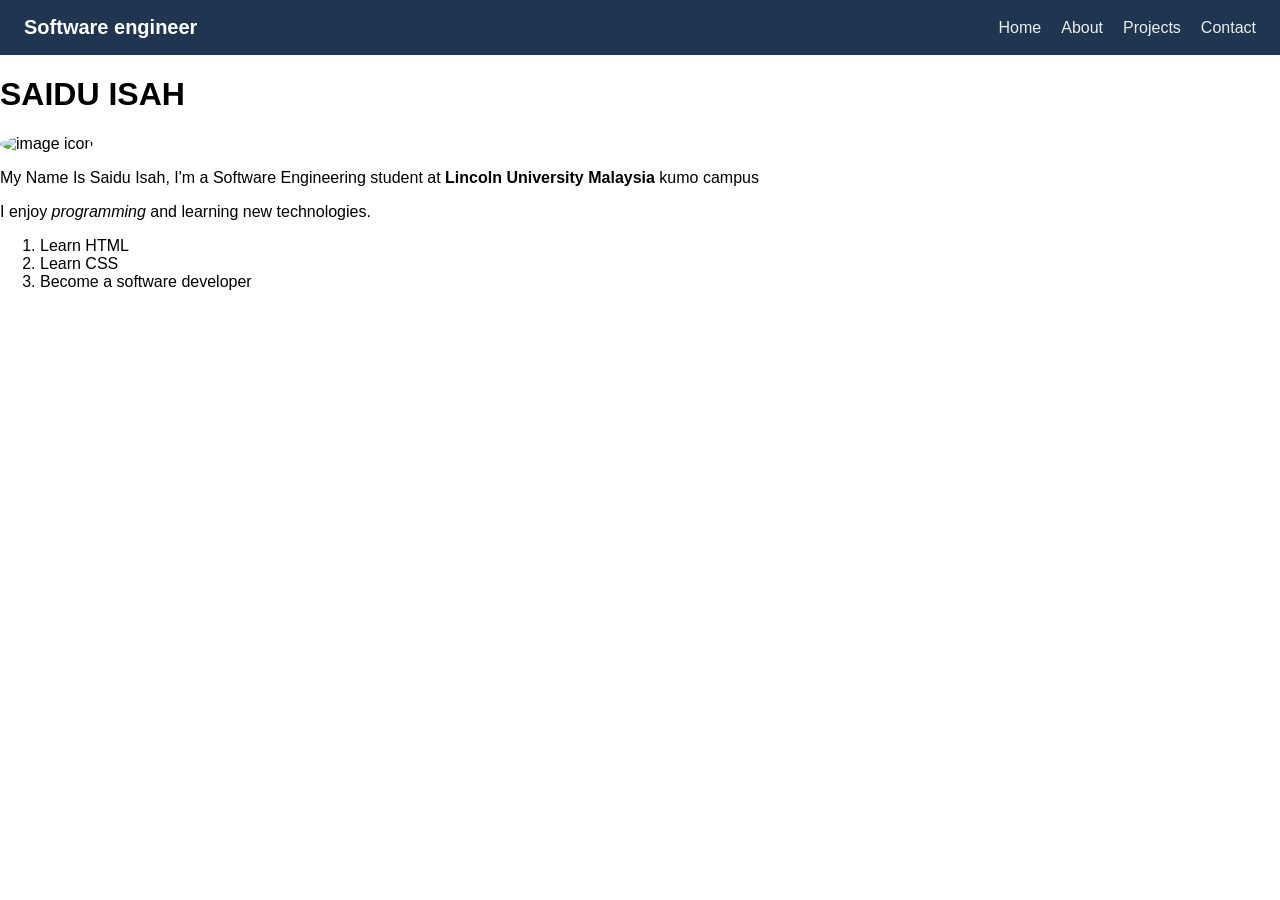
==== about.html @ 4d68d4d7 "Add files via upload" ====
<!DOCTYPE html>
<html lang="en">
<head>
  <meta charset="UTF-8">
  <meta name="viewport" content="width=device-width, initial-scale=1.0">
  <title>About</title>
  <link rel="stylesheet" href="css/style.css" />
</head>
<body>
<nav class="navbar">
  <div class="site-name">Software engineer</div>
    <div class="nav-links">
    <a href="index.html">Home</a>
    <a href="about.html">About</a>
    <a href="projects.html">Projects</a>
    <a href="contact.html">Contact</a>
  </div>
</nav>
<main>
   <h1>SAIDU ISAH</h1>
        <img src="image/image3.jpg" alt="image icon" width="200">
        <p>My Name Is Saidu Isah, I'm a Software Engineering student at <strong>Lincoln University Malaysia</strong> kumo campus</p>
        <p>I enjoy <em>programming</em> and learning new technologies.</p>
        <ol>
            <li>Learn HTML</li>
            <li>Learn CSS</li>
            <li>Become a software developer</li>
        </ol>
</main>
</body>
</html>
---- css/style.css ----
*{
  box-sizing: border-box;
}
body{
  font-family: Arial, Helvetica, sans-serif;
  background-color: white;
  margin: 0px;
}
.card{
  display:inline-block;
  width: 220px;
  border: 1px solid #000000;
  padding: 16px;
  margin: 10px;
  border-radius: 10px;
  background-color: #fefdff;
  color: #000000;
}

#cards{
  display: flex;
  align-items: stretch;
  flex-wrap: wrap;
}

.navbar{
    display: flex;
    justify-content: space-between;
    align-items: center;
    padding: 16px 24px;
    background-color: #1f3550;
}
.nav-links{
    display: flex; 
    gap: 20px;
}
.nav-links a {
color: #eceeed;
text-decoration: none;
}
.site-name{
    color: #ffffff;
    font-weight: bold;
    font-size: 20px;

}
.top-name{
  text-align: center;
  margin-bottom: 30px;
}
img{
  border-radius: 100%;
}

.contact-form{
  max-width: 600px;
  margin: 0 auto;
 display: flex;
 flex-direction: column;
 gap: 15px;
}


.form-group{
  display: flex;
  flex-direction: column;
  gap: 6px;
}

.form-group input,
.form-group textarea{
width: 100%;
padding: 28px;
font-size: 16px;
border: 1px solid #ccc;
border-radius: 6px;
}
.contact-form button{
  width: fit-content;
  padding: 10px 25px;
  border: none;
  border-radius: 6px;
  cursor: pointer;
  background-color: rgb(31, 53, 80);
  color: #ccc;
  font-weight: bold;
}

.gallery{
    display: grid;
    grid-template-columns: repeat(3, 1fr);
    gap: 16px;
}
.gallery-item img{
    width: 100px;
    height: auto;
    border-radius: 16px;
    display: block;
}
@media (max-width: 600px) { 
.gallery { 
grid-template-columns: 1fr; 
} 
}
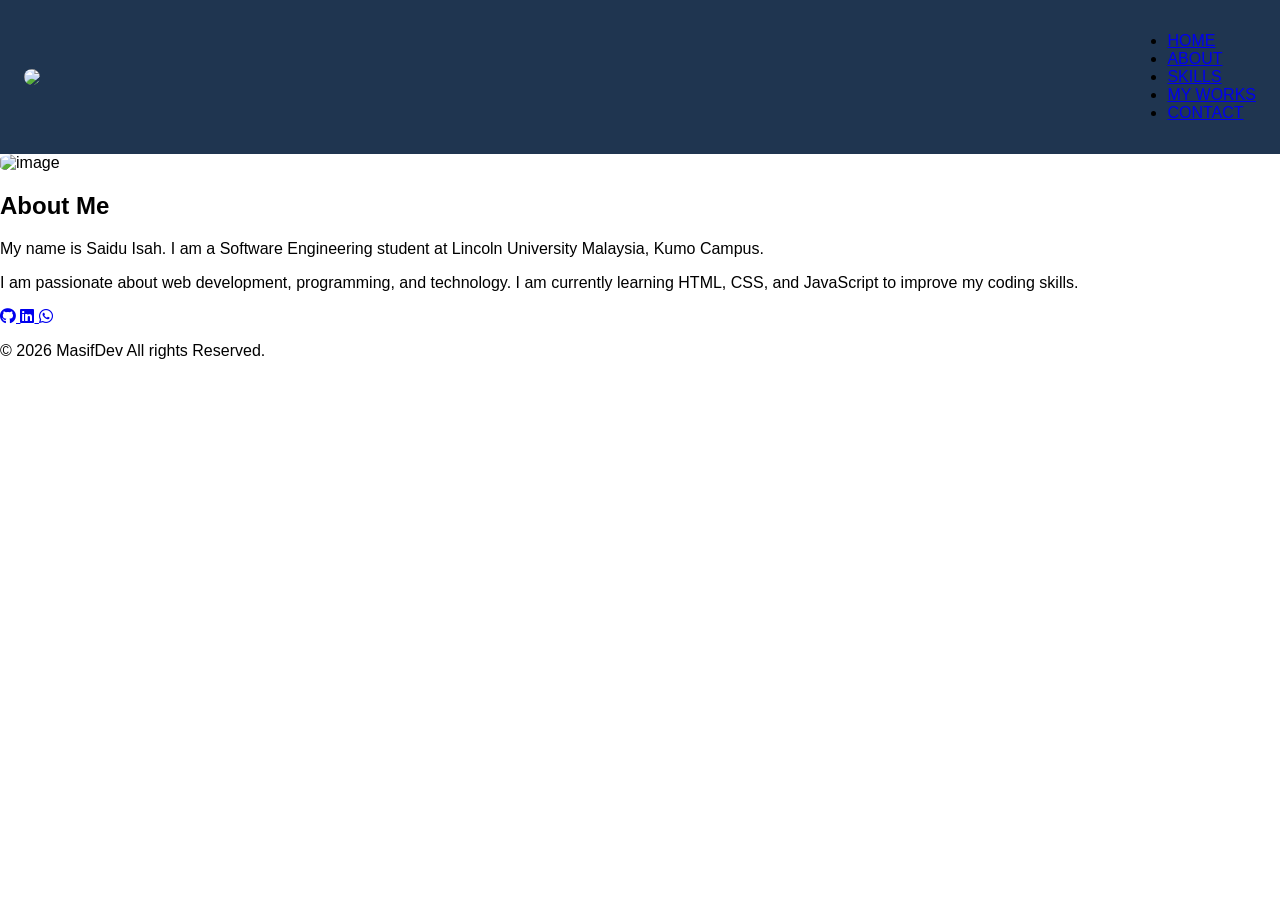
==== commit d115c839: "Revamp about.html with new layout and content Updated the structure and content of the about page wi" ====
--- a/about.html
+++ b/about.html
@@ -1,31 +1,64 @@
 <!DOCTYPE html>
 <html lang="en">
 <head>
-  <meta charset="UTF-8">
-  <meta name="viewport" content="width=device-width, initial-scale=1.0">
-  <title>About</title>
-  <link rel="stylesheet" href="css/style.css" />
+    <meta charset="UTF-8">
+    <meta name="viewport" content="width=device-width, initial-scale=1.0">
+    <title>About</title>
+    <link rel="stylesheet" href="/css/style.css">
+    <link rel="stylesheet"
+      href="https://cdnjs.cloudflare.com/ajax/libs/font-awesome/6.5.2/css/all.min.css">
 </head>
 <body>
-<nav class="navbar">
-  <div class="site-name">Software engineer</div>
-    <div class="nav-links">
-    <a href="index.html">Home</a>
-    <a href="about.html">About</a>
-    <a href="projects.html">Projects</a>
-    <a href="contact.html">Contact</a>
-  </div>
-</nav>
-<main>
-   <h1>SAIDU ISAH</h1>
-        <img src="image/image3.jpg" alt="image icon" width="200">
-        <p>My Name Is Saidu Isah, I'm a Software Engineering student at <strong>Lincoln University Malaysia</strong> kumo campus</p>
-        <p>I enjoy <em>programming</em> and learning new technologies.</p>
-        <ol>
-            <li>Learn HTML</li>
-            <li>Learn CSS</li>
-            <li>Become a software developer</li>
-        </ol>
-</main>
+     <div class="about">
+        <div class="navbar">
+            <img src="/Image/logo.png" class="logo">
+
+            <ul>
+                <li><a href="index.html">HOME</a></li>
+                <li><a href="about.html">ABOUT</a></li>
+                <li><a href="skills.html">SKILLS</a></li>
+                <li><a href="projects.html">MY WORKS</a></li>
+                <li><a href="contact.html">CONTACT</a></li>
+            </ul>
+        </div>
+
+        <section class="about-section">  <img src="/Image/Passport.jpeg" alt="image" style="
+    height: 90px;
+    border-radius: 30%;
+    
+    ">
+    <h1>About Me</h1>
+  
+
+    <p>
+        My name is Saidu Isah. I am a Software Engineering
+        student at Lincoln University Malaysia, Kumo Campus.
+    </p>
+
+    <p>
+        I am passionate about web development, programming,
+        and technology. I am currently learning HTML, CSS,
+        and JavaScript to improve my coding skills.
+    </p>
+
+    <div class="social-icons">
+        <a href="https://github.com/" target="_blank">
+            <i class="fa-brands fa-github"></i>
+        </a>
+
+        <a href="https://linkedin.com/" target="_blank">
+            <i class="fa-brands fa-linkedin"></i>
+        </a>
+
+        <a href="https://wa.me/2348012345678" target="_blank">
+            <i class="fa-brands fa-whatsapp"></i>
+        </a>
+    </div>
+</section>
+
+<footer>
+    <p>&copy; 2026 MasifDev All rights Reserved.</p>
+</footer>
+
 </body>
-</html>+</html>
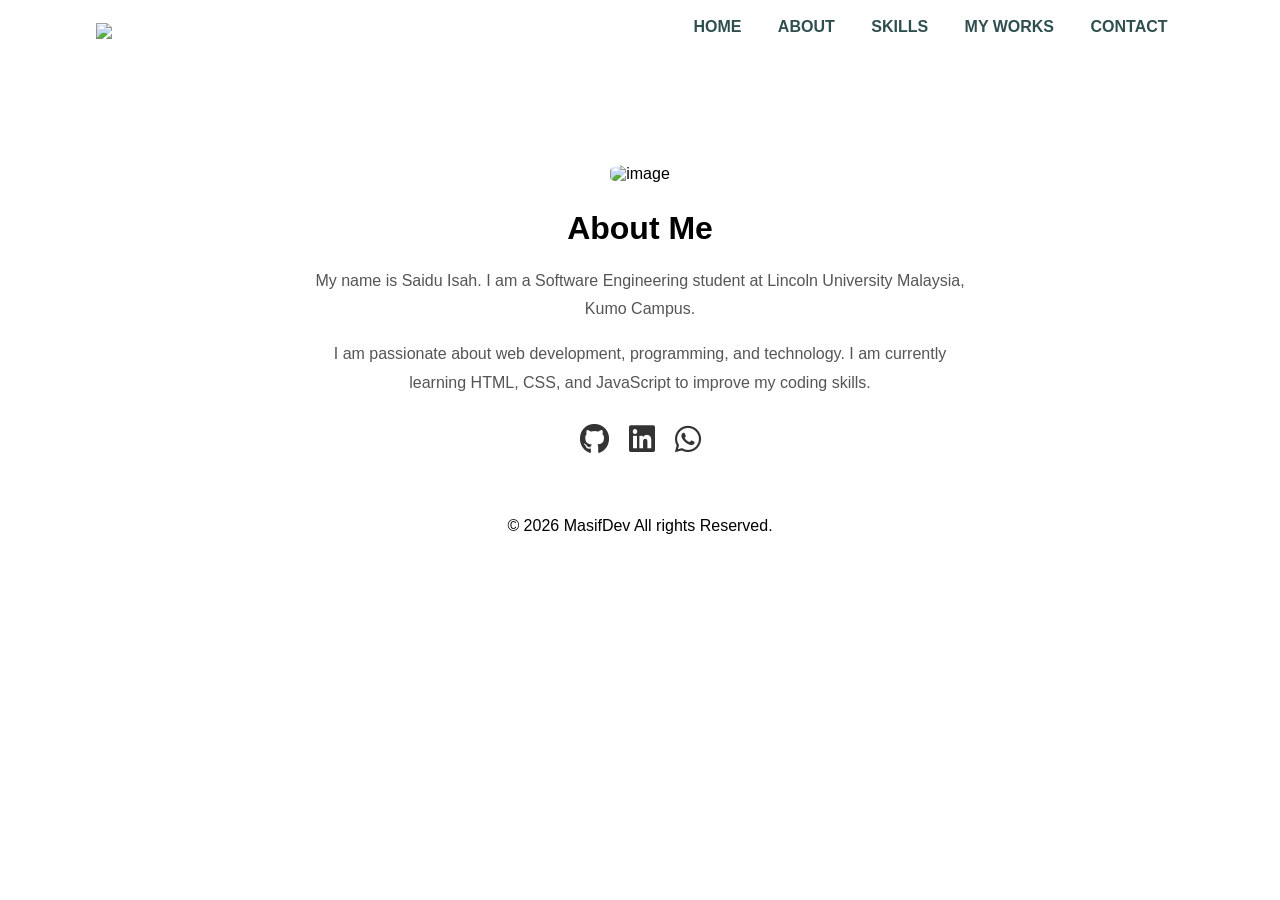
==== commit 13e0cb2c: "Update about.html" ====
--- a/about.html
+++ b/about.html
@@ -11,7 +11,7 @@
 <body>
      <div class="about">
         <div class="navbar">
-            <img src="/Image/logo.png" class="logo">
+            <img src="Image/logo.png" class="logo">
 
             <ul>
                 <li><a href="index.html">HOME</a></li>
@@ -22,7 +22,7 @@
             </ul>
         </div>
 
-        <section class="about-section">  <img src="/Image/Passport.jpeg" alt="image" style="
+        <section class="about-section">  <img src="Image/Passport.jpeg" alt="image" style="
     height: 90px;
     border-radius: 30%;
     
@@ -50,7 +50,7 @@
             <i class="fa-brands fa-linkedin"></i>
         </a>
 
-        <a href="https://wa.me/2348012345678" target="_blank">
+        <a href="https://wa.me/2349063900844" target="_blank">
             <i class="fa-brands fa-whatsapp"></i>
         </a>
     </div>
--- a/css/style.css
+++ b/css/style.css
@@ -1,104 +1,255 @@
 *{
-  box-sizing: border-box;
-}
-body{
-  font-family: Arial, Helvetica, sans-serif;
-  background-color: white;
-  margin: 0px;
-}
+    box-sizing: border-box;
+}
+.main{
+    width: 100%;
+    background-position: center;
+    background-size: cover;
+    height: 100vh;
+    position: relative;
+    font-family:sans-serif;
+} 
+
+.navbar{
+    width: 86%;
+    display: flex;
+    margin: auto;
+    padding: 15px 0;
+    align-items: center;
+    justify-content: space-between;
+}
+
+.navbar .logo{
+    height: 67px;
+}
+
+ul{
+    margin-top: -4%;
+}
+
+ul li{
+    list-style: none;
+    display: inline-block;
+    padding: 10px 16px;
+}
+
+ul li a{
+    font-size: 16px;
+    font-weight: bold;
+    text-decoration: none;
+    color: darkslategray;
+    margin-top: -3%;
+    transition: .4s ease;
+}
+
+ul li a:hover{
+    color: rgb(230,104,59);
+}
+
+.info{
+    margin-left: 7%;
+    margin-top: 6%;
+}
+
+.info h1{
+    font-size: 65px;
+    color: rgb(36,32,30);
+}
+
+.info h3{
+    font-size: 18px;
+    letter-spacing: 1px;
+    line-height: 24px;
+}
+
+.info span{
+    color: rgb(230,104,59);
+}
+.info a{
+    text-decoration: none;
+    color: #fff;
+    background-color: rgb(36,32,30);
+    margin: 26px 0;
+    padding: 10px 18px;
+    border-radius: 10px;
+    display: inline-block;
+    transition: .4s ease;
+    font-weight: bold;
+}
+
+.info a:hover{
+    background: rgb(230,104,59);
+}
+
+.image{
+    width: 30%;
+    height: 60%;
+    position: absolute;
+    right: 100px;
+    bottom: 0;
+}
+
+.image img{
+    position: absolute;
+    height: 140%;
+    left: 40%;
+    transform: translate(-55%);
+    bottom: 0;
+    transition: left 2s ease;
+}
+
+.image:hover .girl{
+    left: 85%;
+}
+
+.icons a{
+    text-decoration: none;
+    color: #000;
+}
+.icons ion-icon{
+    margin-left: 7%;
+    color: #000;
+    margin-right: -60px;
+    font-size: 40px;
+    transition: .4s ease;
+}
+
+.icons ion-icon:hover{
+    color: rgb(59,174,209);
+}
+
+
+.contact-section {
+    max-width: 500px;
+    margin: 40px auto;
+}
+
+.contact-section form {
+    display: flex;
+    flex-direction: column;
+    gap: 15px;
+}
+
+.contact-section input,
+.contact-section textarea {
+    padding: 12px;
+    border: 1px solid #ccc;
+    border-radius: 5px;
+    font-size: 16px;
+}
+
+.contact-section textarea {
+    height: 120px;
+    resize: vertical;
+}
+
+.contact-section button {
+    padding: 12px;
+    background: #333;
+    color: white;
+    border: none;
+    border-radius: 5px;
+    cursor: pointer;
+}
+
+.contact-section button:hover {
+    background: #555;
+}
+
+.social-icons {
+    display: flex;
+    gap: 20px;
+    margin-top: 25px;
+}
+
+.social-icons a {
+    font-size: 28px;
+    color: #333;
+    text-decoration: none;
+}
+
+.about-section {
+    max-width: 700px;
+    margin: 40px auto;
+    text-align: center;
+    padding: 20px;
+}
+
+.about-section h1 {
+    font-size: 32px;
+    margin-bottom: 20px;
+}
+
+.about-section p {
+    font-size: 16px;
+    line-height: 1.8;
+    color: #555;
+    margin-bottom: 15px;
+}
+
+.social-icons {
+    display: flex;
+    justify-content: center;
+    gap: 20px;
+    margin-top: 25px;
+}
+
+.social-icons a {
+    font-size: 30px;
+    color: #333;
+    text-decoration: none;
+}
+
+.social-icons a:hover {
+    color: #25D366;
+}
+
+.skills, .project-body, .about{
+    font-family: Arial, Helvetica, sans-serif;
+}
+
 .card{
   display:inline-block;
   width: 220px;
-  border: 1px solid #000000;
+  border: 1px solid #ccc;
   padding: 16px;
   margin: 10px;
   border-radius: 10px;
-  background-color: #fefdff;
+  background-color: #ffffff;
   color: #000000;
-}
-
+  transition: 0.3s;
+  margin-bottom: 20%;
+}
+
+.card:hover{
+    transform: translateY(-8px);
+    box-shadow: 0 8px 20px rgba(0, 0, 0, 0.15);
+
+}
 #cards{
   display: flex;
   align-items: stretch;
   flex-wrap: wrap;
-}
-
-.navbar{
-    display: flex;
-    justify-content: space-between;
-    align-items: center;
-    padding: 16px 24px;
-    background-color: #1f3550;
-}
-.nav-links{
-    display: flex; 
-    gap: 20px;
-}
-.nav-links a {
-color: #eceeed;
-text-decoration: none;
-}
-.site-name{
-    color: #ffffff;
-    font-weight: bold;
-    font-size: 20px;
-
-}
-.top-name{
-  text-align: center;
-  margin-bottom: 30px;
-}
-img{
-  border-radius: 100%;
-}
-
-.contact-form{
-  max-width: 600px;
-  margin: 0 auto;
- display: flex;
- flex-direction: column;
- gap: 15px;
-}
-
-
-.form-group{
-  display: flex;
-  flex-direction: column;
-  gap: 6px;
-}
-
-.form-group input,
-.form-group textarea{
-width: 100%;
-padding: 28px;
-font-size: 16px;
-border: 1px solid #ccc;
-border-radius: 6px;
-}
-.contact-form button{
-  width: fit-content;
-  padding: 10px 25px;
-  border: none;
-  border-radius: 6px;
-  cursor: pointer;
-  background-color: rgb(31, 53, 80);
-  color: #ccc;
-  font-weight: bold;
-}
+  margin-top: 8%;
+  margin-left: 21%;
+}
+
+footer{
+    text-align: center;
+    font-family: Arial, Helvetica, sans-serif;
+}
+
+
 
 .gallery{
     display: grid;
-    grid-template-columns: repeat(3, 1fr);
-    gap: 16px;
+    grid-template-columns: repeat(2, 1fr);
+    gap: 126px;
 }
 .gallery-item img{
-    width: 100px;
+    width: 500px;
     height: auto;
     border-radius: 16px;
     display: block;
-}
-@media (max-width: 600px) { 
-.gallery { 
-grid-template-columns: 1fr; 
-} 
-} +    border-radius: 7px;
+}
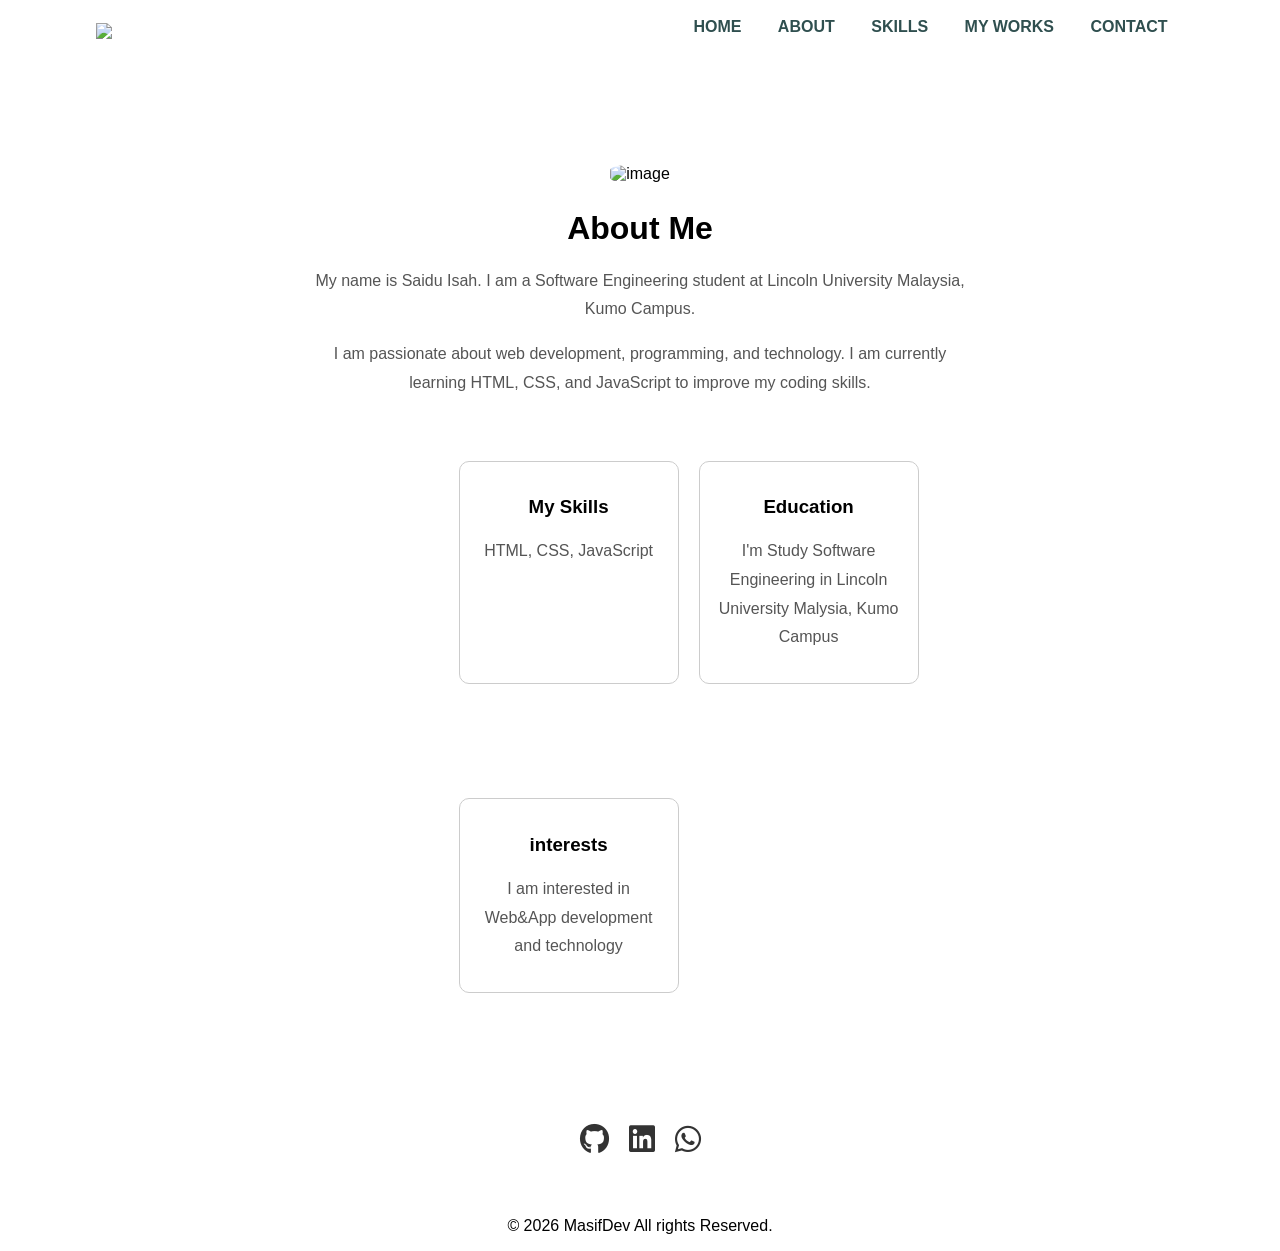
==== commit 41e6201f: "Enhance about.html with skills and education sections Added a skills section with details about skil" ====
--- a/about.html
+++ b/about.html
@@ -4,7 +4,7 @@
     <meta charset="UTF-8">
     <meta name="viewport" content="width=device-width, initial-scale=1.0">
     <title>About</title>
-    <link rel="stylesheet" href="/css/style.css">
+    <link rel="stylesheet" href="css/style.css">
     <link rel="stylesheet"
       href="https://cdnjs.cloudflare.com/ajax/libs/font-awesome/6.5.2/css/all.min.css">
 </head>
@@ -41,6 +41,29 @@
         and JavaScript to improve my coding skills.
     </p>
 
+
+
+    <section id="cards">
+            <div class="card">
+   <h3> My Skills</h3>
+         <p>HTML, CSS, JavaScript</p>
+      </div>
+     <div class="card">
+                <h3>Education</h3>
+       <p>I'm Study Software Engineering in Lincoln University Malysia, Kumo Campus</p>
+      </div>
+            <div class="card">
+                <h3>interests</h3>
+         <p>I am interested in Web&App development and technology</p>
+            </div>
+
+        </section>
+
+
+
+
+
+            
     <div class="social-icons">
         <a href="https://github.com/" target="_blank">
             <i class="fa-brands fa-github"></i>
@@ -55,6 +78,7 @@
         </a>
     </div>
 </section>
+         
 
 <footer>
     <p>&copy; 2026 MasifDev All rights Reserved.</p>
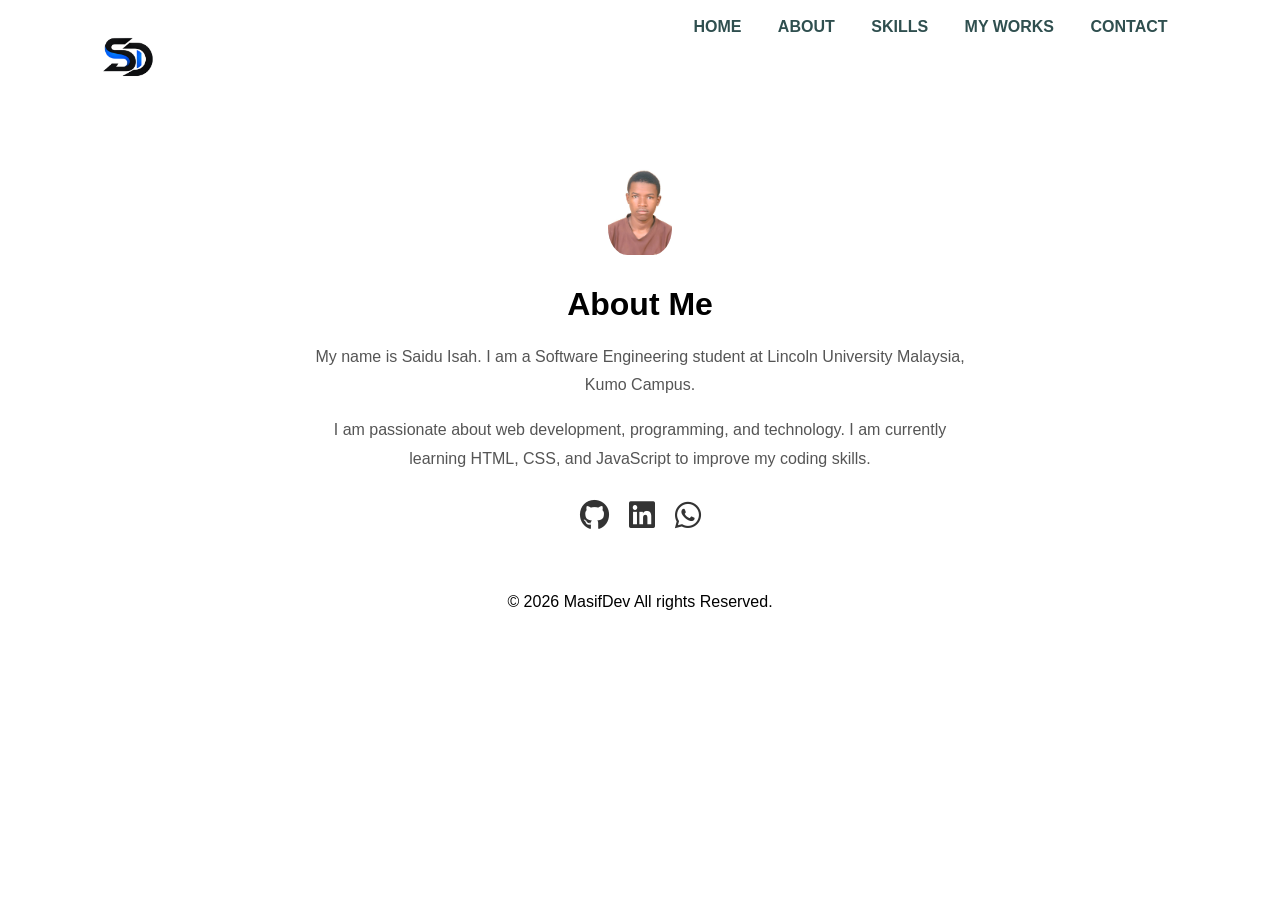
==== commit 261befb4: "Add files via upload" ====
--- a/about.html
+++ b/about.html
@@ -42,28 +42,6 @@
     </p>
 
 
-
-    <section id="cards">
-            <div class="card">
-   <h3> My Skills</h3>
-         <p>HTML, CSS, JavaScript</p>
-      </div>
-     <div class="card">
-                <h3>Education</h3>
-       <p>I'm Study Software Engineering in Lincoln University Malysia, Kumo Campus</p>
-      </div>
-            <div class="card">
-                <h3>interests</h3>
-         <p>I am interested in Web&App development and technology</p>
-            </div>
-
-        </section>
-
-
-
-
-
-            
     <div class="social-icons">
         <a href="https://github.com/" target="_blank">
             <i class="fa-brands fa-github"></i>
@@ -73,16 +51,15 @@
             <i class="fa-brands fa-linkedin"></i>
         </a>
 
-        <a href="https://wa.me/2349063900844" target="_blank">
+        <a href="https://wa.me/2348012345678" target="_blank">
             <i class="fa-brands fa-whatsapp"></i>
         </a>
     </div>
 </section>
-         
 
 <footer>
     <p>&copy; 2026 MasifDev All rights Reserved.</p>
 </footer>
 
 </body>
-</html>
+</html>
--- a/css/style.css
+++ b/css/style.css
@@ -127,7 +127,6 @@
 .contact-section form {
     display: flex;
     flex-direction: column;
-    gap: 15px;
 }
 
 .contact-section input,
@@ -136,6 +135,7 @@
     border: 1px solid #ccc;
     border-radius: 5px;
     font-size: 16px;
+    margin-bottom: 15px;
 }
 
 .contact-section textarea {
@@ -243,8 +243,8 @@
 
 .gallery{
     display: grid;
-    grid-template-columns: repeat(2, 1fr);
-    gap: 126px;
+    grid-template-columns: repeat(3, 1fr);
+    gap: 16px;
 }
 .gallery-item img{
     width: 500px;
@@ -252,4 +252,4 @@
     border-radius: 16px;
     display: block;
     border-radius: 7px;
-}
+}
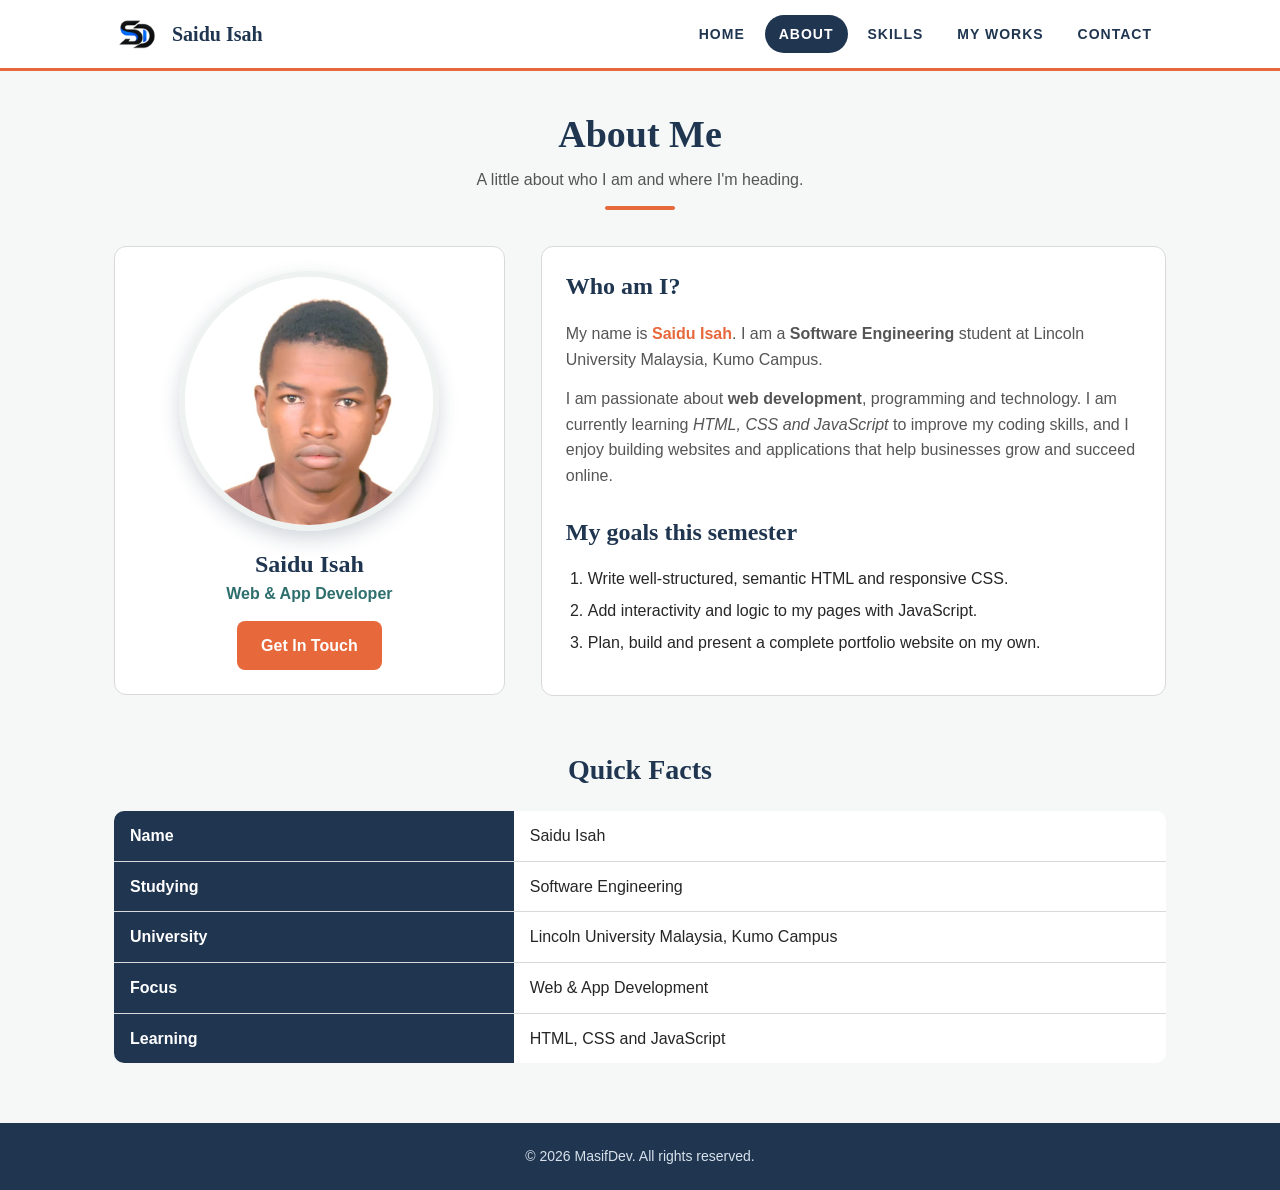
==== commit 41dbf235: "Add files via upload" ====
--- a/about.html
+++ b/about.html
@@ -1,65 +1,77 @@
-<!DOCTYPE html>
-<html lang="en">
-<head>
-    <meta charset="UTF-8">
-    <meta name="viewport" content="width=device-width, initial-scale=1.0">
-    <title>About</title>
-    <link rel="stylesheet" href="css/style.css">
-    <link rel="stylesheet"
-      href="https://cdnjs.cloudflare.com/ajax/libs/font-awesome/6.5.2/css/all.min.css">
-</head>
-<body>
-     <div class="about">
-        <div class="navbar">
-            <img src="Image/logo.png" class="logo">
-
-            <ul>
-                <li><a href="index.html">HOME</a></li>
-                <li><a href="about.html">ABOUT</a></li>
-                <li><a href="skills.html">SKILLS</a></li>
-                <li><a href="projects.html">MY WORKS</a></li>
-                <li><a href="contact.html">CONTACT</a></li>
-            </ul>
-        </div>
-
-        <section class="about-section">  <img src="Image/Passport.jpeg" alt="image" style="
-    height: 90px;
-    border-radius: 30%;
-    
-    ">
-    <h1>About Me</h1>
-  
-
-    <p>
-        My name is Saidu Isah. I am a Software Engineering
-        student at Lincoln University Malaysia, Kumo Campus.
-    </p>
-
-    <p>
-        I am passionate about web development, programming,
-        and technology. I am currently learning HTML, CSS,
-        and JavaScript to improve my coding skills.
-    </p>
-
-
-    <div class="social-icons">
-        <a href="https://github.com/" target="_blank">
-            <i class="fa-brands fa-github"></i>
-        </a>
-
-        <a href="https://linkedin.com/" target="_blank">
-            <i class="fa-brands fa-linkedin"></i>
-        </a>
-
-        <a href="https://wa.me/2348012345678" target="_blank">
-            <i class="fa-brands fa-whatsapp"></i>
-        </a>
-    </div>
-</section>
-
-<footer>
-    <p>&copy; 2026 MasifDev All rights Reserved.</p>
-</footer>
-
-</body>
-</html>+<!DOCTYPE html>
+<html lang="en">
+<head>
+  <meta charset="UTF-8">
+  <meta name="viewport" content="width=device-width, initial-scale=1.0">
+  <title>About | Saidu Isah</title>
+  <link rel="stylesheet" href="css/styles.css">
+</head>
+<body>
+  <header>
+    <nav class="navbar">
+      <a class="site-name" href="index.html">
+        <img src="images/logo.png" alt="SD logo">
+        <span>Saidu Isah</span>
+      </a>
+      <div class="nav-links">
+        <a href="index.html">HOME</a>
+        <a href="about.html" class="active">ABOUT</a>
+        <a href="skills.html">SKILLS</a>
+        <a href="projects.html">MY WORKS</a>
+        <a href="contact.html">CONTACT</a>
+      </div>
+    </nav>
+  </header>
+
+  <main>
+    <section class="page-title">
+      <h1>About Me</h1>
+      <p>A little about who I am and where I'm heading.</p>
+      <div class="accent-line"></div>
+    </section>
+
+    <div class="about-grid">
+      <aside class="card profile-card">
+        <img src="images/passport.jpg" alt="Portrait of Saidu Isah">
+        <h2>Saidu Isah</h2>
+        <p class="role">Web &amp; App Developer</p>
+        <a class="btn" href="contact.html">Get In Touch</a>
+      </aside>
+
+      <article class="card about-text">
+        <h2>Who am I?</h2>
+        <p>
+          My name is <span class="highlight">Saidu Isah</span>. I am a
+          <strong>Software Engineering</strong> student at Lincoln University
+          Malaysia, Kumo Campus.
+        </p>
+        <p>
+          I am passionate about <strong>web development</strong>, programming and
+          technology. I am currently learning <em>HTML, CSS and JavaScript</em>
+          to improve my coding skills, and I enjoy building websites and
+          applications that help businesses grow and succeed online.
+        </p>
+
+        <h2>My goals this semester</h2>
+        <ol class="goals">
+          <li>Write well-structured, semantic HTML and responsive CSS.</li>
+          <li>Add interactivity and logic to my pages with JavaScript.</li>
+          <li>Plan, build and present a complete portfolio website on my own.</li>
+        </ol>
+      </article>
+    </div>
+
+    <h2 class="section-heading">Quick Facts</h2>
+    <table>
+      <tr><th>Name</th><td>Saidu Isah</td></tr>
+      <tr><th>Studying</th><td>Software Engineering</td></tr>
+      <tr><th>University</th><td>Lincoln University Malaysia, Kumo Campus</td></tr>
+      <tr><th>Focus</th><td>Web &amp; App Development</td></tr>
+      <tr><th>Learning</th><td>HTML, CSS and JavaScript</td></tr>
+    </table>
+  </main>
+  <footer>
+    <p>&copy; 2026 MasifDev. All rights reserved.</p>
+  </footer>
+</body>
+</html>
--- a/css/styles.css
+++ b/css/styles.css
@@ -0,0 +1,651 @@
+* {
+  box-sizing: border-box;
+}
+
+body {
+  margin: 0;
+  font-family: 'Segoe UI', Arial, sans-serif;
+  color: #262626;
+  line-height: 1.6;
+  background-color: #f5f8f7;
+}
+
+h1, h2, h3 {
+  font-family: Georgia, serif;
+  color: #1f3550;
+  line-height: 1.25;
+}
+
+a {
+  color: #2e6f6e;
+}
+
+img {
+  max-width: 100%;
+  height: auto;
+}
+
+header {
+  background-color: #ffffff;
+  border-bottom: 3px solid #e6683b;
+}
+
+.navbar {
+  display: flex;
+  flex-wrap: wrap;
+  justify-content: space-between;
+  align-items: center;
+  gap: 12px;
+  max-width: 1100px;
+  margin: 0 auto;
+  padding: 10px 24px;
+}
+
+.site-name {
+  display: flex;
+  align-items: center;
+  gap: 10px;
+  font-family: Georgia, serif;
+  font-weight: bold;
+  font-size: 20px;
+  color: #1f3550;
+  text-decoration: none;
+}
+
+.site-name img {
+  width: 48px;
+  height: 48px;
+  object-fit: contain;
+}
+
+.nav-links {
+  display: flex;
+  flex-wrap: wrap;
+  gap: 6px;
+}
+
+.nav-links a {
+  padding: 8px 14px;
+  border-radius: 20px;
+  font-size: 14px;
+  font-weight: bold;
+  letter-spacing: 1px;
+  text-decoration: none;
+  color: #1f3550;
+  transition: 0.3s;
+}
+
+.nav-links a:hover {
+  background-color: #eef2f1;
+  color: #e6683b;
+}
+
+/* the page you are on */
+.nav-links a.active {
+  background-color: #1f3550;
+  color: #ffffff;
+}
+
+main {
+  max-width: 1100px;
+  margin: 0 auto;
+  padding: 40px 24px 60px;
+}
+
+.page-title {
+  text-align: center;
+  margin-bottom: 36px;
+}
+
+.page-title h1 {
+  margin: 0 0 8px;
+  font-size: 38px;
+}
+
+.page-title p {
+  margin: 0 auto;
+  max-width: 560px;
+  color: #555555;
+}
+
+.page-title .accent-line {
+  width: 70px;
+  height: 4px;
+  margin: 14px auto 0;
+  border-radius: 2px;
+  background-color: #e6683b;
+}
+
+.btn {
+  display: inline-block;
+  padding: 12px 24px;
+  border-radius: 8px;
+  font-weight: bold;
+  text-decoration: none;
+  background-color: #e6683b;
+  color: #ffffff;
+  transition: 0.3s;
+}
+
+.btn:hover {
+  background-color: #c9532a;
+  transform: translateY(-3px);
+}
+
+.btn-outline {
+  background-color: transparent;
+  color: #ffffff;
+  border: 2px solid #ffffff;
+}
+
+.btn-outline:hover {
+  background-color: #ffffff;
+  color: #1f3550;
+}
+
+.hero {
+  background-color: #1f3550;
+  color: #ffffff;
+}
+
+.hero-inner {
+  display: grid;
+  grid-template-columns: 1.3fr 1fr;
+  align-items: center;
+  gap: 40px;
+  max-width: 1100px;
+  margin: 0 auto;
+  padding: 70px 24px;
+}
+
+.hero .hello {
+  margin: 0;
+  font-size: 20px;
+  color: #ffffff;
+  font-family: 'Segoe UI', Arial, sans-serif;
+}
+
+.hero .hello span {
+  color: #ff9d78;
+  font-weight: bold;
+}
+
+.hero h1 {
+  margin: 8px 0 16px;
+  font-size: 56px;
+  letter-spacing: 1px;
+  color: #ffffff;
+}
+
+.hero h1 span {
+  color: #ff9d78;
+}
+
+.hero .tagline {
+  margin: 0 0 12px;
+  color: #d9e2ec;
+}
+
+.hero-buttons {
+  display: flex;
+  flex-wrap: wrap;
+  gap: 14px;
+  margin-top: 26px;
+}
+
+.hero-photo {
+  display: flex;
+  justify-content: center;
+}
+
+.hero-photo img {
+  width: 100%;
+  max-width: 340px;
+  border: 6px solid #ffffff;
+  border-radius: 24px;
+  box-shadow: 0 16px 40px rgba(0, 0, 0, 0.35);
+  display: block;
+  transition: 0.4s;
+}
+
+.hero-photo img:hover {
+  transform: rotate(-2deg) scale(1.03);
+}
+
+.highlights {
+  display: grid;
+  grid-template-columns: repeat(3, 1fr);
+  gap: 20px;
+}
+
+main.home {
+  max-width: none;
+  padding: 0;
+}
+
+.highlights-wrap {
+  max-width: 1100px;
+  margin: 0 auto;
+  padding: 50px 24px 60px;
+}
+
+.card {
+  padding: 24px;
+  border: 1px solid #d9d9d9;
+  border-radius: 12px;
+  background-color: #ffffff;
+  transition: 0.3s;
+}
+
+.card:hover {
+  transform: translateY(-8px);
+  box-shadow: 0 10px 24px rgba(31, 53, 80, 0.15);
+}
+
+.card h3 {
+  margin: 0 0 8px;
+  font-size: 20px;
+}
+
+.card p {
+  margin: 0;
+  color: #555555;
+}
+
+.card .badge {
+  display: inline-block;
+  margin-bottom: 14px;
+  padding: 4px 12px;
+  border-radius: 20px;
+  font-size: 12px;
+  font-weight: bold;
+  letter-spacing: 1px;
+  background-color: #eef2f1;
+  color: #2e6f6e;
+}
+
+.about-grid {
+  display: grid;
+  grid-template-columns: 1fr 1.6fr;
+  gap: 36px;
+  align-items: start;
+}
+
+.profile-card {
+  display: flex;
+  flex-direction: column;
+  align-items: center;
+  text-align: center;
+}
+
+.profile-card img {
+  width: 100%;
+  max-width: 260px;
+  aspect-ratio: 1 / 1;
+  object-fit: cover;
+  object-position: top;
+  border-radius: 50%;
+  border: 6px solid #eef2f1;
+  box-shadow: 0 8px 20px rgba(31, 53, 80, 0.2);
+}
+
+.profile-card h2 {
+  margin: 18px 0 2px;
+  font-size: 24px;
+}
+
+.profile-card .role {
+  margin: 0 0 14px;
+  color: #2e6f6e;
+  font-weight: bold;
+}
+
+.about-text h2 {
+  margin-top: 0;
+}
+
+.about-text h2:not(:first-child) {
+  margin-top: 28px;
+}
+
+.about-text .highlight {
+  color: #e6683b;
+  font-weight: bold;
+}
+
+.goals {
+  padding-left: 22px;
+}
+
+.goals li {
+  margin-bottom: 6px;
+}
+
+
+table {
+  width: 100%;
+  border-collapse: collapse;
+  background-color: #ffffff;
+  border-radius: 10px;
+  overflow: hidden;
+}
+
+th, td {
+  padding: 12px 16px;
+  text-align: left;
+  border-bottom: 1px solid #d9d9d9;
+}
+
+th {
+  width: 38%;
+  background-color: #1f3550;
+  color: #ffffff;
+}
+
+tr:last-child th,
+tr:last-child td {
+  border-bottom: none;
+}
+
+.skills-grid {
+  display: grid;
+  grid-template-columns: repeat(3, 1fr);
+  gap: 20px;
+}
+
+.skill-icon {
+  display: flex;
+  justify-content: center;
+  align-items: center;
+  width: 52px;
+  height: 52px;
+  margin-bottom: 14px;
+  border-radius: 12px;
+  font-family: 'Courier New', monospace;
+  font-size: 20px;
+  font-weight: bold;
+  color: #ffffff;
+  background-color: #1f3550;
+}
+
+.skill-icon.css-icon {
+  background-color: #2e6f6e;
+}
+
+.skill-icon.js-icon {
+  background-color: #e6683b;
+}
+
+.tag-list {
+  display: flex;
+  flex-wrap: wrap;
+  gap: 8px;
+  margin: 16px 0 0;
+  padding: 0;
+  list-style: none;
+}
+
+.tag-list li {
+  padding: 4px 12px;
+  border-radius: 20px;
+  font-size: 13px;
+  background-color: #eef2f1;
+  color: #1f3550;
+}
+
+.section-heading {
+  margin: 56px 0 24px;
+  text-align: center;
+  font-size: 28px;
+}
+
+.info-grid {
+  display: grid;
+  grid-template-columns: repeat(3, 1fr);
+  gap: 20px;
+}
+
+.tools-list {
+  display: flex;
+  flex-wrap: wrap;
+  justify-content: center;
+  gap: 12px;
+  margin: 0;
+  padding: 0;
+  list-style: none;
+}
+
+.tools-list li {
+  padding: 10px 20px;
+  border: 1px solid #d9d9d9;
+  border-radius: 8px;
+  background-color: #ffffff;
+  font-weight: bold;
+  color: #1f3550;
+}
+
+.gallery {
+  display: grid;
+  grid-template-columns: repeat(3, 1fr);
+  gap: 20px;
+}
+
+.gallery-item {
+  display: flex;
+  flex-direction: column;
+  align-items: center;
+  padding: 0;
+  overflow: hidden;
+  text-align: center;
+}
+
+.gallery-item .shot {
+  display: flex;
+  justify-content: center;
+  align-items: center;
+  width: 100%;
+  height: 230px;
+  padding: 16px;
+  background-color: #eef2f1;
+}
+
+.gallery-item .shot img {
+  max-height: 100%;
+  width: auto;
+  border-radius: 6px;
+  box-shadow: 0 4px 12px rgba(0, 0, 0, 0.15);
+}
+
+.gallery-item .caption {
+  padding: 20px 22px 24px;
+}
+
+.contact-grid {
+  display: grid;
+  grid-template-columns: 1.4fr 1fr;
+  gap: 28px;
+  align-items: start;
+}
+
+form {
+  display: flex;
+  flex-direction: column;
+}
+
+label {
+  margin-bottom: 6px;
+  font-weight: bold;
+  color: #1f3550;
+}
+
+input,
+textarea {
+  margin-bottom: 18px;
+  padding: 12px;
+  border: 1px solid #cccccc;
+  border-radius: 8px;
+  font-family: inherit;
+  font-size: 16px;
+}
+
+input:focus,
+textarea:focus {
+  outline: 3px solid #bfe0de;
+  border-color: #2e6f6e;
+}
+
+textarea {
+  height: 140px;
+  resize: vertical;
+}
+
+button {
+  padding: 13px;
+  border: none;
+  border-radius: 8px;
+  font-family: inherit;
+  font-size: 16px;
+  font-weight: bold;
+  cursor: pointer;
+  background-color: #1f3550;
+  color: #ffffff;
+  transition: 0.3s;
+}
+
+button:hover {
+  background-color: #e6683b;
+}
+
+.contact-links {
+  display: flex;
+  flex-direction: column;
+  gap: 12px;
+  margin-top: 18px;
+}
+
+.contact-links a {
+  display: block;
+  padding: 12px 16px;
+  border: 1px solid #d9d9d9;
+  border-radius: 8px;
+  font-weight: bold;
+  text-decoration: none;
+  color: #1f3550;
+  transition: 0.3s;
+}
+
+.contact-links a:hover {
+  background-color: #1f3550;
+  color: #ffffff;
+}
+
+footer {
+  padding: 22px 24px;
+  text-align: center;
+  background-color: #1f3550;
+  color: #d9e2ec;
+}
+
+footer p {
+  margin: 0;
+  font-size: 14px;
+}
+
+@media (max-width: 900px) {
+  .hero-inner {
+    grid-template-columns: 1fr;
+    text-align: center;
+    padding: 50px 24px;
+  }
+
+  .hero-buttons {
+    justify-content: center;
+  }
+
+  .hero-photo {
+    order: -1;
+  }
+
+  .hero-photo img {
+    max-width: 260px;
+  }
+
+  .about-grid,
+  .contact-grid {
+    grid-template-columns: 1fr;
+  }
+
+  .skills-grid,
+  .info-grid,
+  .highlights,
+  .gallery {
+    grid-template-columns: repeat(2, 1fr);
+  }
+}
+
+@media (max-width: 600px) {
+  .navbar {
+    justify-content: center;
+    padding: 10px 16px;
+  }
+
+  .nav-links {
+    justify-content: center;
+  }
+
+  .nav-links a {
+    padding: 7px 10px;
+    font-size: 13px;
+  }
+
+  main {
+    padding: 28px 16px 44px;
+  }
+
+  .highlights-wrap {
+    padding: 36px 16px 44px;
+  }
+
+  .page-title h1 {
+    font-size: 30px;
+  }
+
+  .hero h1 {
+    font-size: 36px;
+  }
+
+  .hero-inner {
+    padding: 36px 16px;
+  }
+
+  .skills-grid,
+  .info-grid,
+  .highlights,
+  .gallery {
+    grid-template-columns: 1fr;
+  }
+
+  th {
+    width: 42%;
+  }
+
+  th, td {
+    padding: 10px 12px;
+  }
+}
+
+
+body {
+  display: flex;
+  flex-direction: column;
+  min-height: 100vh;
+}
+
+main {
+  flex: 1;
+  width: 100%;
+}
+
+.about-text p {
+  margin: 0 0 14px;
+}
